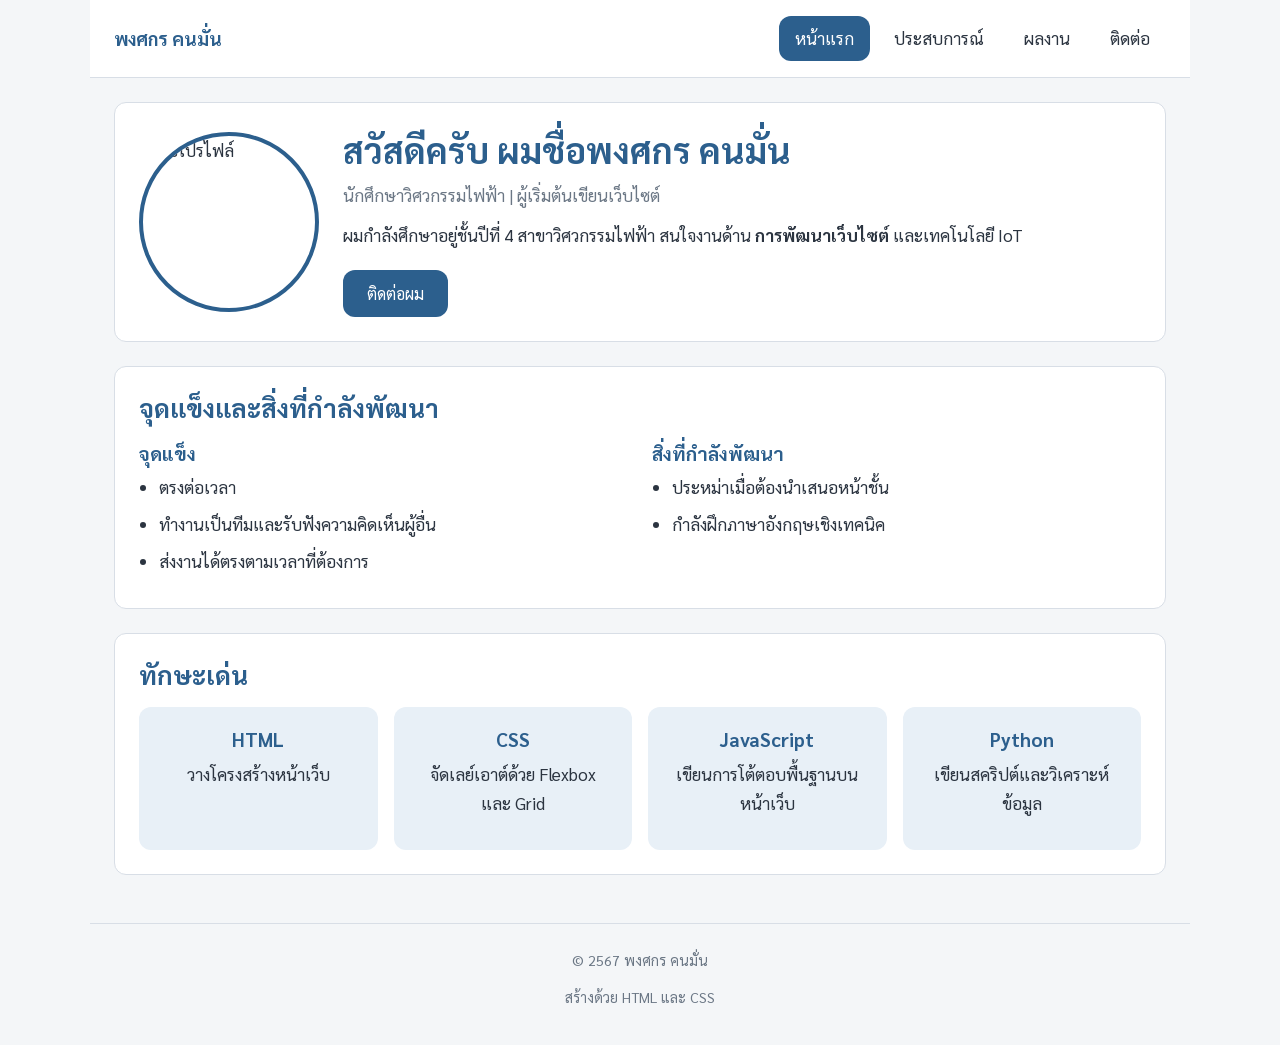
==== index.html @ 5b53e782 "สร้างไฟล์ทั้งหมดแล้ว ทำแต่ละหน้าเสร็จแล้ว เหลือตกแต่งและใส่ข้อมูลของตัวเอง" ====
<!DOCTYPE html>
<html lang="th">
<head>
    <meta charset="UTF-8">
    <meta name="viewport" content="width=device-width, initial-scale=1.0">
    <title>หน้าแรก |  พงศกร คนมั่น</title>

    <link rel="preconnect" href="https://fonts.googleapis.com">
    <link href="https://fonts.googleapis.com/css2?family=Sarabun:wght@400;600;700&display=swap" rel="stylesheet">

    <link rel="stylesheet" href="style.css">
</head>

<body>

<header class="site-header">
    <a href="index.html" class="logo">พงศกร คนมั่น</a>

    <nav class="site-nav">
        <ul>
            <li><a href="index.html" class="active">หน้าแรก</a></li>
            <li><a href="experience.html">ประสบการณ์</a></li>
            <li><a href="projects.html">ผลงาน</a></li>
            <li><a href="contact.html">ติดต่อ</a></li>
        </ul>
    </nav>
</header>

<main>

    <section class="hero">
        <img src="images/profile.jpg"
             alt="รูปโปรไฟล์"
             class="avatar">

        <div class="hero-text">
            <h1>สวัสดีครับ ผมชื่อพงศกร คนมั่น</h1>

            <p class="tagline">
                นักศึกษาวิศวกรรมไฟฟ้า | ผู้เริ่มต้นเขียนเว็บไซต์
            </p>

            <p>
                ผมกำลังศึกษาอยู่ชั้นปีที่ 4 สาขาวิศวกรรมไฟฟ้า
                สนใจงานด้าน <strong>การพัฒนาเว็บไซต์</strong>
                และเทคโนโลยี IoT
            </p>

            <a href="contact.html" class="btn">ติดต่อผม</a>
        </div>
    </section>

    <section class="about">
        <h2>จุดแข็งและสิ่งที่กำลังพัฒนา</h2>

        <div class="two-col">

            <div class="col">
                <h3>จุดแข็ง</h3>
                <ul>
                    <li>ตรงต่อเวลา</li>
                    <li>ทำงานเป็นทีมและรับฟังความคิดเห็นผู้อื่น</li>
                    <li>ส่งงานได้ตรงตามเวลาที่ต้องการ</li>
                </ul>
            </div>

            <div class="col">
                <h3>สิ่งที่กำลังพัฒนา</h3>
                <ul>
                    <li>ประหม่าเมื่อต้องนำเสนอหน้าชั้น</li>
                    <li>กำลังฝึกภาษาอังกฤษเชิงเทคนิค</li>
                </ul>
            </div>

        </div>
    </section>

    <section class="skills">
        <h2>ทักษะเด่น</h2>

        <div class="skill-grid">

            <div class="skill-card">
                <h3>HTML</h3>
                <p>วางโครงสร้างหน้าเว็บ</p>
            </div>

            <div class="skill-card">
                <h3>CSS</h3>
                <p>จัดเลย์เอาต์ด้วย Flexbox และ Grid</p>
            </div>

            <div class="skill-card">
                <h3>JavaScript</h3>
                <p>เขียนการโต้ตอบพื้นฐานบนหน้าเว็บ</p>
            </div>

            <div class="skill-card">
                <h3>Python</h3>
                <p>เขียนสคริปต์และวิเคราะห์ข้อมูล</p>
            </div>

        </div>
    </section>

</main>

<footer class="site-footer">
    <p>&copy; 2567 พงศกร คนมั่น</p>
    <p>สร้างด้วย HTML และ CSS</p>
</footer>

<script src="script.js"></script>

</body>
</html>
---- style.css ----
/* ---------- รีเซ็ตค่าเริ่มต้น ---------- */

* {
    margin: 0;
    padding: 0;
    box-sizing: border-box;
}


/* ---------- ตัวแปรของทั้งเว็บ ---------- */

:root {

    --brand: #2c5f8d;
    --brand-dark: #1d4266;
    --brand-light: #e8f0f7;

    --text: #2b3440;
    --text-muted: #6b7785;

    --bg: #f4f6f8;
    --surface: #ffffff;
    --border: #d8dee6;

    --gap: 24px;
    --radius: 12px;

    --max-width: 1100px;
}


/* ---------- ตัวอักษรและพื้นหลัง ---------- */

body {

    font-family: "Sarabun", "Segoe UI", Tahoma, sans-serif;

    font-size: 17px;

    line-height: 1.7;

    color: var(--text);

    background-color: var(--bg);
}


h1,
h2,
h3 {

    line-height: 1.3;

    color: var(--brand);
}


h1 {

    font-size: 2.2rem;

    margin-bottom: 8px;
}


h2 {

    font-size: 1.6rem;

    margin-bottom: 16px;
}


h3 {

    font-size: 1.2rem;

    margin-bottom: 8px;
}


p {

    margin-bottom: 12px;
}


a {

    color: var(--brand);

    text-decoration: none;
}


a:hover {

    text-decoration: underline;
}


.tagline {

    color: var(--text-muted);

    font-size: 1.05rem;
}


/* ---------- เมนู ---------- */

.site-header {

    display: flex;

    justify-content: space-between;

    align-items: center;

    flex-wrap: wrap;

    gap: 16px;

    max-width: var(--max-width);

    margin: 0 auto;

    padding: 16px 24px;

    background-color: var(--surface);

    border-bottom: 1px solid var(--border);
}


.logo {

    font-size: 1.15rem;

    font-weight: 700;

    color: var(--brand);
}


.site-nav ul {

    display: flex;

    list-style: none;

    gap: 8px;

    flex-wrap: wrap;
}


.site-nav a {

    display: block;

    padding: 8px 16px;

    border-radius: var(--radius);

    color: var(--text);

    transition: background-color 0.2s, color 0.2s;
}


.site-nav a:hover {

    background-color: var(--brand-light);

    text-decoration: none;
}


.site-nav a.active {

    background-color: var(--brand);

    color: #ffffff;
}


/* ---------- โครงหลัก ---------- */

main {

    max-width: var(--max-width);

    margin: 0 auto;

    padding: var(--gap) 24px;
}


section {

    background-color: var(--surface);

    border: 1px solid var(--border);

    border-radius: var(--radius);

    padding: var(--gap);

    margin-bottom: var(--gap);
}


.page-head {

    background-color: transparent;

    border: none;

    padding-left: 0;

    padding-bottom: 0;
}


/* ---------- ปุ่ม ---------- */

.btn {

    display: inline-block;

    padding: 10px 24px;

    margin-top: 8px;

    background-color: var(--brand);

    color: #ffffff;

    border: none;

    border-radius: var(--radius);

    font-size: 1rem;

    font-family: inherit;

    cursor: pointer;

    transition: background-color 0.2s;
}


.btn:hover {

    background-color: var(--brand-dark);

    text-decoration: none;
}


/* ---------- Footer ---------- */

.site-footer {

    max-width: var(--max-width);

    margin: 0 auto;

    padding: var(--gap) 24px;

    text-align: center;

    color: var(--text-muted);

    font-size: 0.9rem;

    border-top: 1px solid var(--border);
}


/* ---------- หน้า Home ---------- */

.hero {

    display: flex;

    align-items: center;

    gap: var(--gap);

    flex-wrap: wrap;
}


.avatar {

    width: 180px;

    height: 180px;

    object-fit: cover;

    border-radius: 50%;

    border: 4px solid var(--brand);
}


.hero-text {

    flex: 1;

    min-width: 260px;
}


/* ---------- สองคอลัมน์ ---------- */

.two-col {

    display: flex;

    gap: var(--gap);

    flex-wrap: wrap;
}


.two-col .col {

    flex: 1;

    min-width: 280px;
}


.two-col ul {

    padding-left: 20px;
}


.two-col li {

    margin-bottom: 8px;
}


/* ---------- การ์ดทักษะ ---------- */

.skill-grid {

    display: grid;

    grid-template-columns:
        repeat(auto-fit, minmax(200px, 1fr));

    gap: 16px;
}


.skill-card {

    padding: 20px;

    background-color: var(--brand-light);

    border-radius: var(--radius);

    text-align: center;

    transition: transform 0.2s;
}


.skill-card:hover {

    transform: translateY(-4px);
}


/* ---------- การ์ดผลงาน ---------- */

.project-grid {

    display: grid;

    grid-template-columns:
        repeat(auto-fit, minmax(280px, 1fr));

    gap: var(--gap);
}


.project-card {

    display: flex;

    flex-direction: column;

    overflow: hidden;

    background-color: var(--surface);

    border: 1px solid var(--border);

    border-radius: var(--radius);

    transition: box-shadow 0.2s;
}


.project-card:hover {

    box-shadow:
        0 6px 20px rgba(0, 0, 0, 0.1);
}


.project-card img {

    width: 100%;

    height: 180px;

    object-fit: cover;
}


.project-body {

    padding: 20px;

    display: flex;

    flex-direction: column;

    flex: 1;
}


/* ---------- ป้ายเทคโนโลยี ---------- */

.tech-list {

    display: flex;

    flex-wrap: wrap;

    gap: 6px;

    list-style: none;

    margin: 12px 0;
}


.tech-list li {

    padding: 3px 12px;

    background-color: var(--brand-light);

    color: var(--brand-dark);

    border-radius: 999px;

    font-size: 0.85rem;
}


.project-links {

    display: flex;

    gap: 12px;

    margin-top: auto;

    padding-top: 12px;
}


.project-links a {

    font-weight: 600;
}


/* ---------- ตาราง ---------- */

.grade-table {

    width: 100%;

    border-collapse: collapse;

    margin-bottom: 16px;
}


.grade-table caption {

    text-align: left;

    color: var(--text-muted);

    padding-bottom: 8px;
}


.grade-table th,
.grade-table td {

    padding: 10px 14px;

    border-bottom: 1px solid var(--border);

    text-align: left;
}


.grade-table th {

    background-color: var(--brand-light);

    color: var(--brand-dark);
}


/* ---------- Timeline ---------- */

.timeline {

    border-left: 3px solid var(--brand);

    padding-left: 20px;
}


.timeline-item {

    margin-bottom: 24px;
}


.timeline-item:last-child {

    margin-bottom: 0;
}


.period {

    display: inline-block;

    color: var(--text-muted);

    font-weight: 600;

    margin-bottom: 4px;
}


/* ---------- Contact ---------- */

.contact-list {

    list-style: none;
}


.contact-list li {

    display: flex;

    gap: 16px;

    padding: 12px 0;

    border-bottom: 1px solid var(--border);

    flex-wrap: wrap;
}


.label {

    font-weight: 700;

    min-width: 100px;

    color: var(--brand-dark);
}


/* ---------- Form ---------- */

.contact-form {

    max-width: 700px;
}


.field {

    margin-bottom: 16px;
}


.field label {

    display: block;

    margin-bottom: 6px;

    font-weight: 600;
}


.field input,
.field textarea {

    width: 100%;

    padding: 10px 12px;

    border: 1px solid var(--border);

    border-radius: 8px;

    font-family: inherit;

    font-size: 1rem;

    background-color: var(--surface);
}


.field textarea {

    resize: vertical;
}


.field input:focus,
.field textarea:focus {

    outline: 2px solid var(--brand-light);

    border-color: var(--brand);
}


/* ---------- Responsive ---------- */

@media (max-width: 600px) {

    body {

        font-size: 16px;
    }


    .site-header {

        padding: 12px 16px;
    }


    .site-nav ul {

        gap: 4px;
    }


    .site-nav a {

        padding: 6px 10px;
    }


    main {

        padding: 16px;
    }


    section {

        padding: 18px;
    }


    h1 {

        font-size: 1.8rem;
    }


    .avatar {

        width: 140px;

        height: 140px;
    }


    .grade-table {

        font-size: 14px;
    }


    .grade-table th,
    .grade-table td {

        padding: 8px;
    }

}
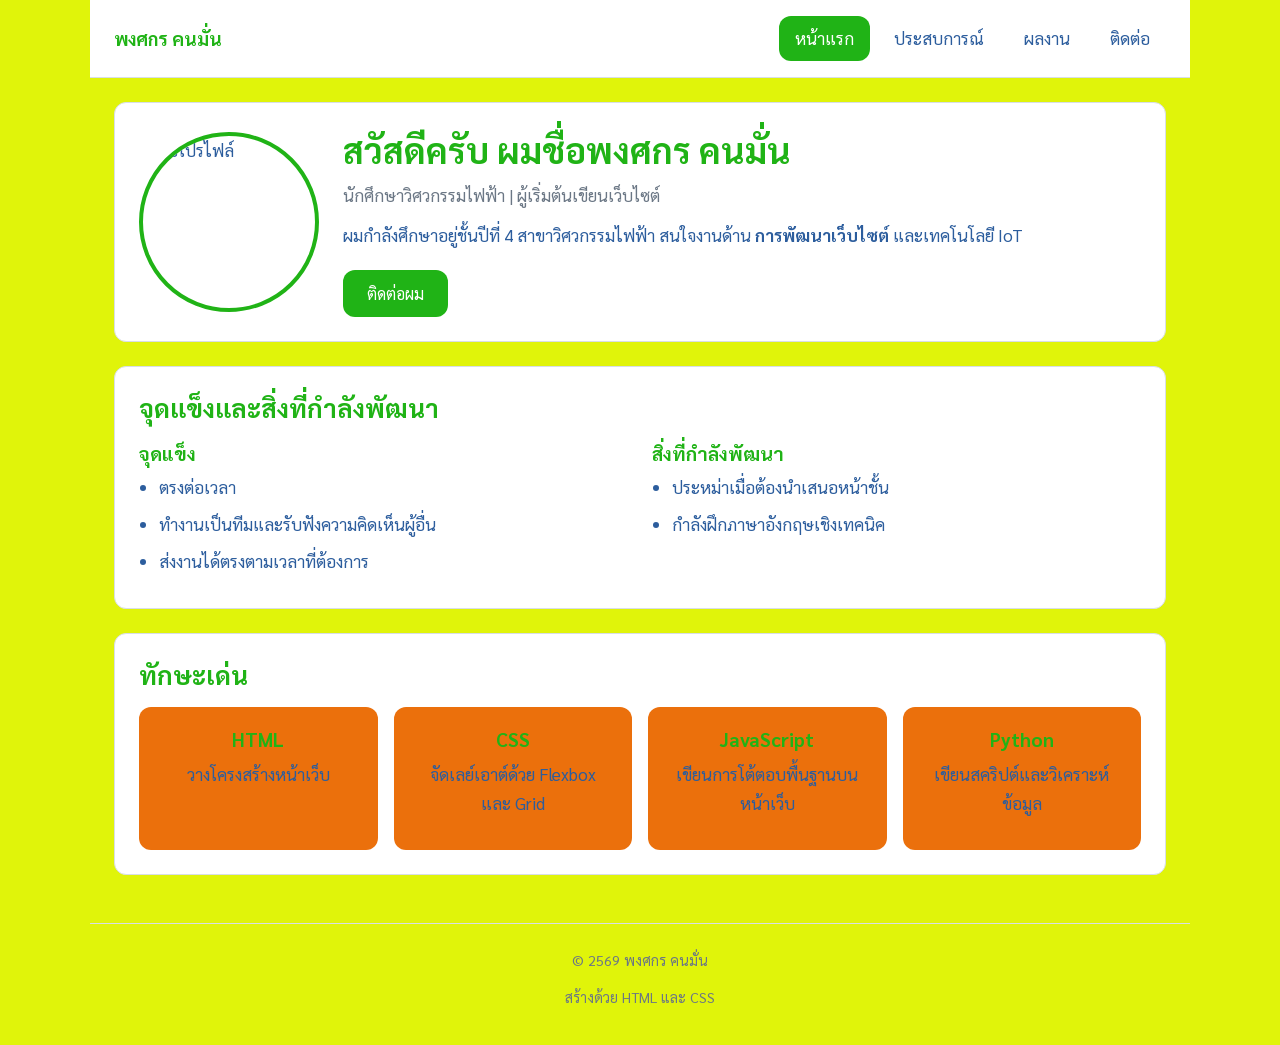
==== commit a005b929: "เสร็จ เสร็จ" ====
--- a/index.html
+++ b/index.html
@@ -106,7 +106,7 @@
 </main>
 
 <footer class="site-footer">
-    <p>&copy; 2567 พงศกร คนมั่น</p>
+    <p>&copy; 2569 พงศกร คนมั่น</p>
     <p>สร้างด้วย HTML และ CSS</p>
 </footer>
 
--- a/style.css
+++ b/style.css
@@ -11,14 +11,14 @@
 
 :root {
 
-    --brand: #2c5f8d;
-    --brand-dark: #1d4266;
-    --brand-light: #e8f0f7;
-
-    --text: #2b3440;
+    --brand: #20b316;
+    --brand-dark: #0ceb65;
+    --brand-light: #eb700c;
+
+    --text: #2c5d9d;
     --text-muted: #6b7785;
 
-    --bg: #f4f6f8;
+    --bg: #e0f40a;
     --surface: #ffffff;
     --border: #d8dee6;
 
